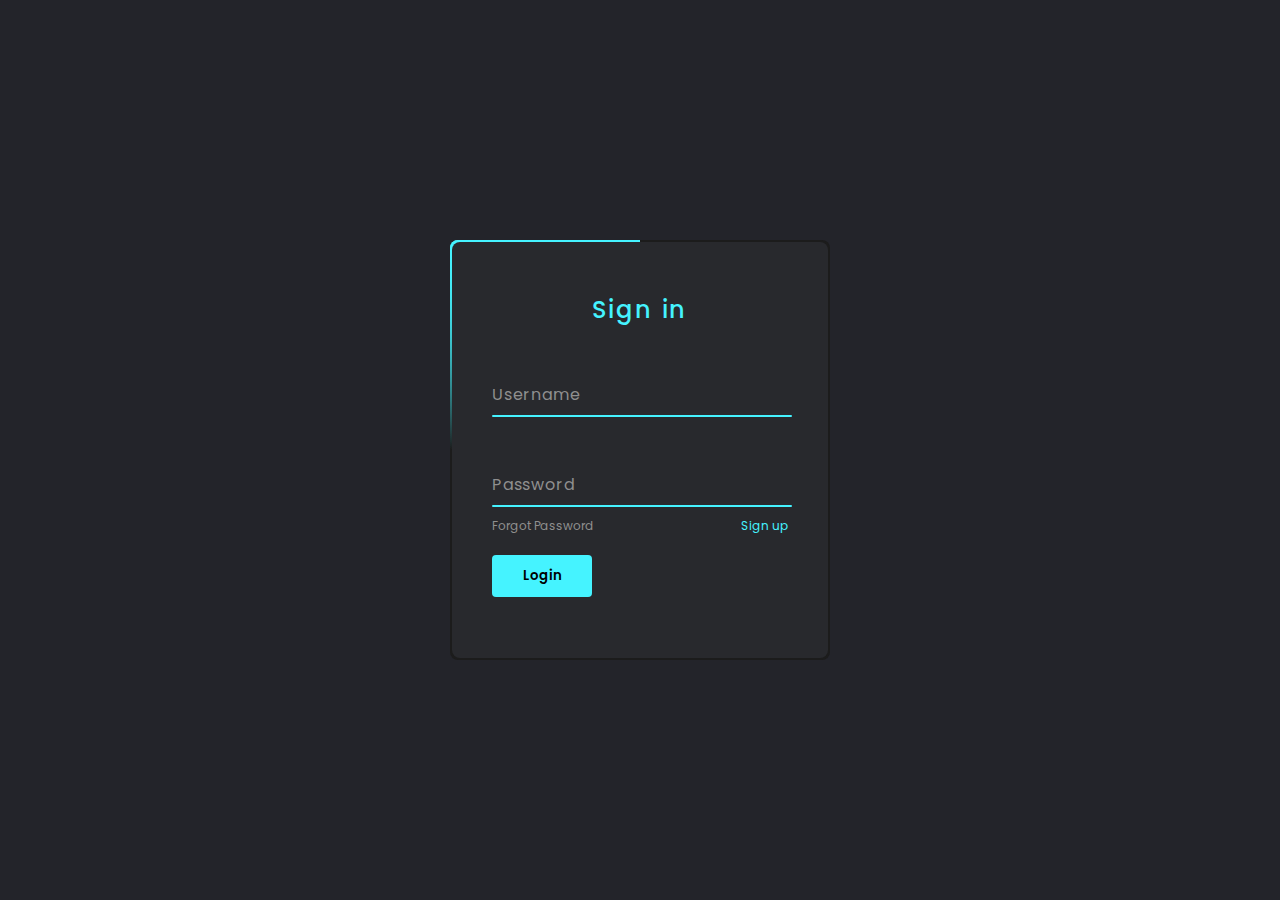
==== index.html @ 241ef254 "first" ====
<!DOCTYPE html>
<html lang="en">
<head>
    <meta charset="UTF-8">
    <meta http-equiv="X-UA-Compatible" content="IE=edge">
    <meta name="viewport" content="width=device-width, initial-scale=1.0">
    <title>DustyFate</title>
    <link rel="stylesheet" href="style.css">
</head>
<body>
    <div class="box">
        <div class="form">
            <h2>Sign in</h2>
            <div class="inputBox">
                <input type="text" required="required">
                <span>Username</span>
                <i></i>
            </div>

            <div class="inputBox">
                <input type="password" required="required">
                <span>Password</span>
                <i></i>
            </div>

            <div class="links">
                <a href="#">Forgot Password</a>
                <a href="#">Sign up</a>
            </div>

            <input type="submit" value="Login">
        </div>
    </div>
</body>
</html>
---- style.css ----
@import url('https://fonts.googleapis.com/css2?family=Poppins:wght@300;400;500;600;700;800;900&display=swap');

* {
    margin: 0;
    padding: 0;
    box-sizing: border-box;
    font-family: 'Poppins', sans-serif;
}

body {
    display: flex;
    justify-content: center;
    align-items: center;
    min-height: 100vh;
    background: #23242a;
}

.box {
    position: relative;
    width: 380px;
    height: 420px;
    background: #1c1c1c;
    border-radius: 8px;
    overflow: hidden;
}

.box::before {
    content: '';
    position: absolute;
    top: -50%;
    left: -50%;
    width: 380px;
    height: 420px;
    background: linear-gradient(0deg, transparent, #45f3ff, #45f3ff);
    transform-origin: bottom right;
    animation: animate 6s linear infinite;
}

.box::after {
    content: '';
    position: absolute;
    top: -50%;
    left: -50%;
    width: 380px;
    height: 420px;
    background: linear-gradient(0deg, transparent, #45f3ff, #45f3ff);
    transform-origin: bottom right;
    animation: animate 6s linear infinite;
    animation-delay: -3s;
}

@keyframes animate {
    0% {
        transform: rotate(0deg);
    }
    100% {
        transform: rotate(360deg);
    }
}

.form {
    position: absolute;
    inset: 2px;
    border-radius: 8px;
    background: #28292d;
    z-index: 10;
    padding: 50px 40px;
    display: flex;
    flex-direction: column;
}

.form h2 {
    color: #45f3ff;
    font-weight: 500;
    text-align: center;
    letter-spacing: 0.1em;
}

.inputBox {
    position: relative;
    width: 300px;
    margin-top: 35px;
}

.inputBox input {
    position: relative;
    width: 100%;
    padding: 20px 10px 10px;
    background: transparent;
    border: none;
    outline: none;
    color: #23242a;
    font-size: 1em;
    letter-spacing: 0.05em;
    z-index: 10;
}

.inputBox span {
    position: absolute;
    left: 0;
    padding: 20px 0px 10px;
    font-size: 1em;
    color: #8f8f8f;
    pointer-events: none;
    letter-spacing: 0.05em;
    transition: 0.5s;
}

.inputBox input:valid ~ span,
.inputBox input:focus ~ span {
    color: #45f3ff;
    transform: translateX(0px) translateY(-34px);
    font-size: 0.75em;
}

.inputBox i {
    position: absolute;
    left: 0;
    bottom: 0;
    width: 100%;
    height: 2px;
    background: #45f3ff;
    border-radius: 4px;
    transition: 0.5s;
    pointer-events: none;
    z-index: 9;
}

.inputBox input:valid ~ i,
.inputBox input:focus ~ i {
    height: 44px;
}

.links {
    display: flex;
    justify-content: space-between;
}

.links a {
    margin: 10px 0;
    font-size: 0.75em;
    color: #8f8f8f;
    text-decoration: none;
}

.links a:hover,
.links a:nth-child(2) {
    color: #45f3ff;
}

input[type="submit"] {
    border: none;
    outline: none;
    background: #45f3ff;
    padding: 11px 25px;
    width: 100px;
    margin-top: 10px;
    border-radius: 4px;
    font-weight: 600;
}

input[type="submit"]:active {
    opacity: 0.8;
}
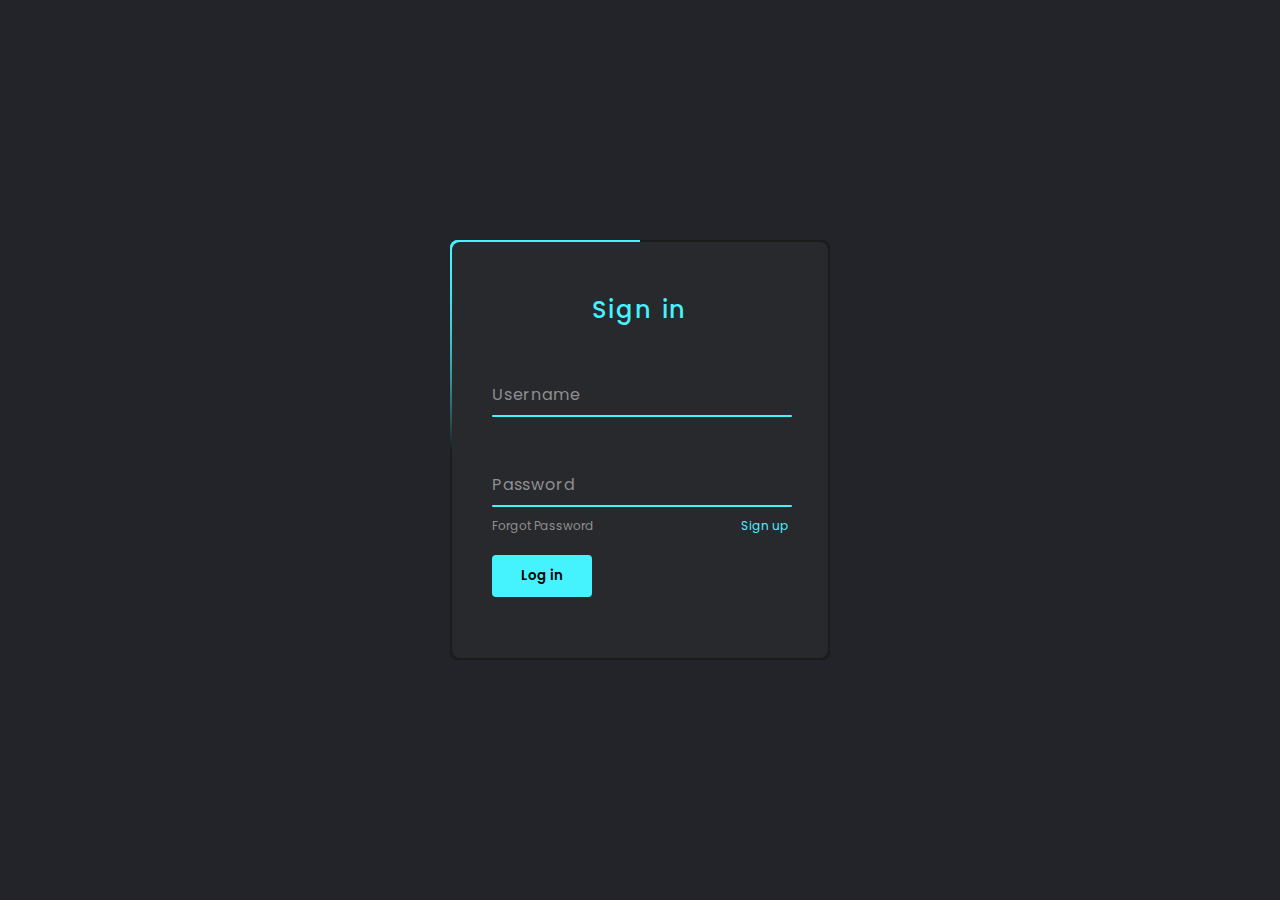
==== commit 6d098db7: "update file index.html" ====
--- a/index.html
+++ b/index.html
@@ -28,8 +28,10 @@
                 <a href="#">Sign up</a>
             </div>
 
-            <input type="submit" value="Login">
+            <input type="submit" value="Log in">
         </div>
     </div>
+
+    <script src="login.js"></script>
 </body>
 </html>